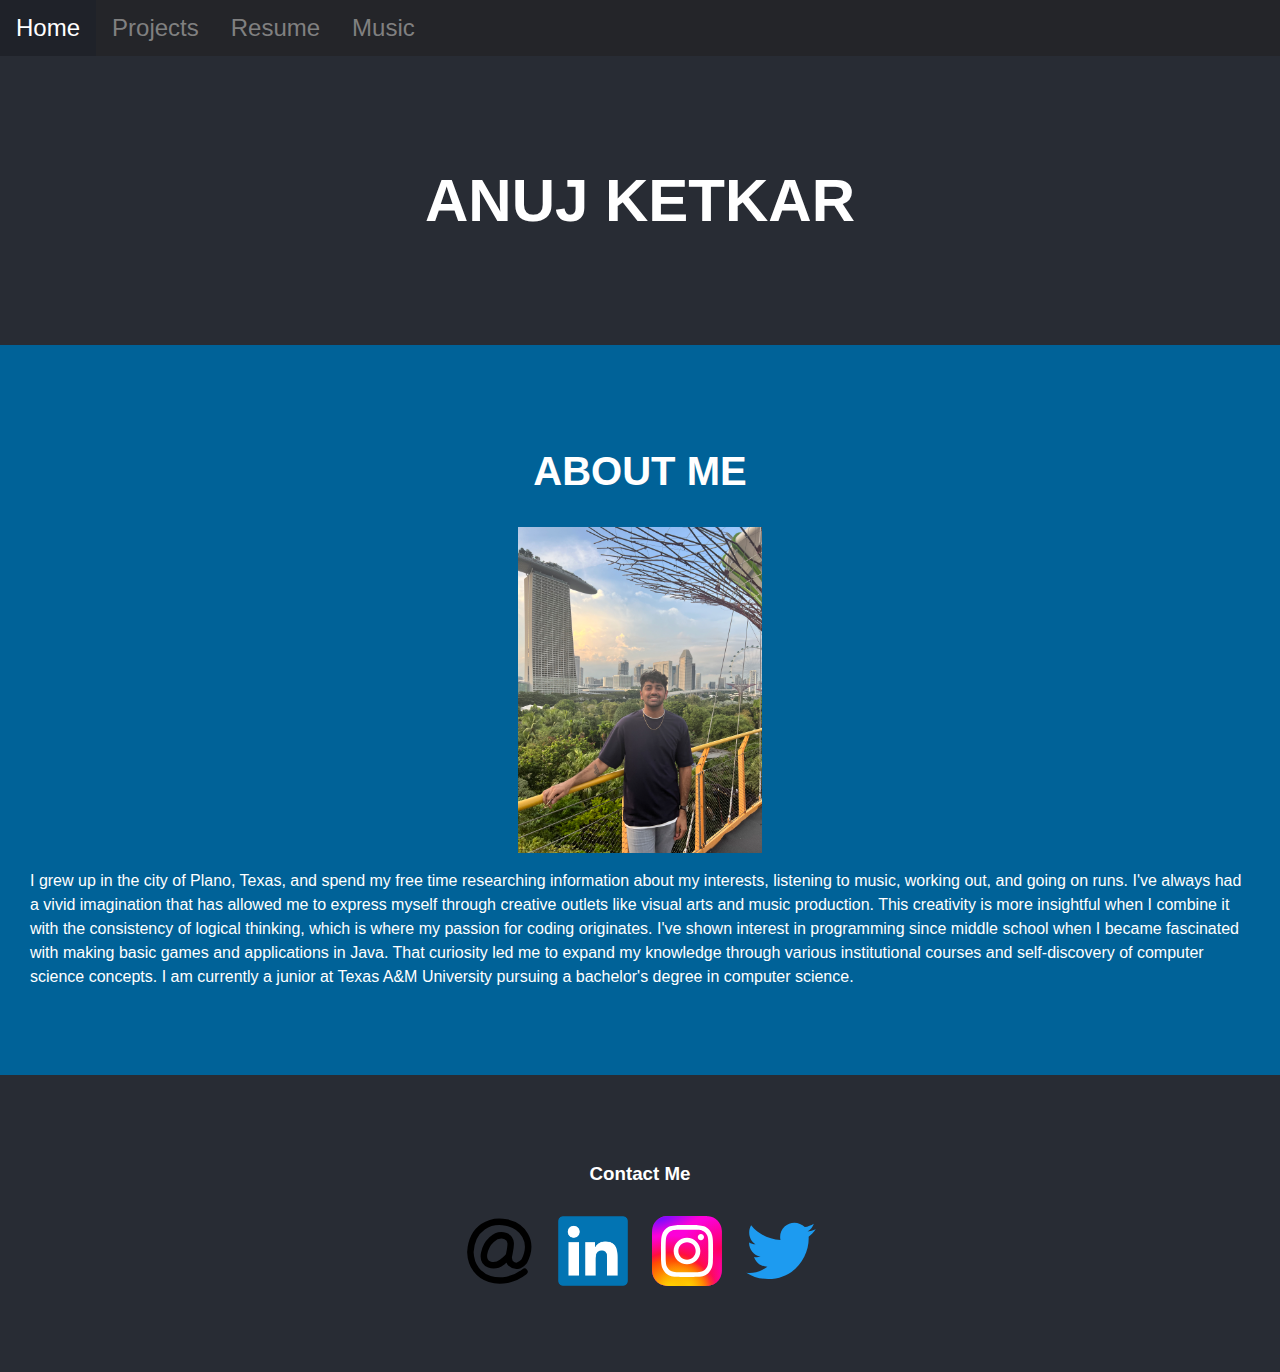
==== index.html @ ead92568 "Recommit" ====
<!DOCTYPE html>
<html lang="en">

<head>
    <meta charset="UTF-8">
    <meta http-equiv="X-UA-Compatible" content="IE=edge">
    <meta name="viewport" content="width=device-width, initial-scale=1.0">
    <link rel="stylesheet" href="blue.css" id="css_style">
    <link rel="stylesheet" href="https://cdnjs.cloudflare.com/ajax/libs/font-awesome/4.7.0/css/font-awesome.min.css">
    <?xml version="1.0" encoding="UTF-8"?>
    <title>Anuj Ketkar</title>
</head>

<div class="navi" id="myNavi">
    <a href="javascript:void(0);" class="icon" onclick="menu()">
        <i class="fa fa-bars"></i>
    </a>
    <a class="active">Home</a>
    <a href="projects.html">Projects</a>
    <a href="resume.html">Resume</a>
    <a href="music.html">Music</a>
</div>

<body onload="setSlider()">
    <script src='functions.js'></script>
    <section>
        <h1> ANUJ KETKAR </h1>
        <!-- <label class="switch">
            <input type="checkbox" id="check" onclick='change()''>
            <span class="slider"></span>
            <p class="label"> <br>Site Theme </p>
        </label> -->
    </section>

    <section class="first">
        <h2> ABOUT ME </h2>
        <img src="images/profile.jpeg" alt="potrait" style="float:right;width:244.5px;height:auto;">
        <p class="spaced">
                I grew up in the city of Plano, Texas, and spend my free time researching information about my interests, listening to music, working out, and going on runs. 
                I've always had a vivid imagination that has allowed me to express myself through creative outlets like visual arts and music production. 
                This creativity is more insightful when I combine it with the consistency of logical thinking, which is where my passion for coding originates. I've shown interest in programming since middle school
                when I became fascinated with making basic games and applications in Java. That curiosity led me to expand my knowledge through various institutional courses and self-discovery of computer science concepts.
                I am currently a junior at Texas A&M University pursuing a bachelor's degree in computer science.
    </section>

    <section>
        <h3> Contact Me </h3>
        <div class="row">
            <div class="col">
                <a href="mailto:anujketkar1118@gmail.com">
                    <img alt="Mail" src="images/@.svg" width=70" height="70">
                </a>
            </div>

            <div class="col">
                <a href="https://www.linkedin.com/in/anujketkar/">
                    <img alt="linkedin"
                        src="images/linkedin.png"
                        width=70 height=70>
                </a>
            </div>

            <div class="col">
                <a href="https://www.instagram.com/anujketkar/">
                    <img alt="Instagram" src="images/instagram.svg" width=70" height="70">
                </a>
            </div>

            <div class="col">
                <a href="https://twitter.com/anujketkar">
                    <img alt="Twitter" src="images/twitter.svg" width=70" height="70">
                </a>
            </div>

            
        </div>
    </section>

</body>

</html>
---- blue.css ----
body {
    margin: 0;
    padding: 0;
    font-family: "Helvetica", "Arial", sans-serif;
    color: white;
    background: #282c34;
}

h1 {
    font-weight: 900;
    color: white;
    font-size: 60px;
    text-align: center;
}

h2 {
    font-weight: 700;
    color: white;
    font-size: 40px;
    text-align: center;
}

p.spaced {
    line-height: 1.5;
}

p.small {
    font-size: 14px;
}

p.label {
    font-size: 13px;
}

section {
    position: relative;
    display: flex;
    flex-direction: column;
    align-items: center;
    padding: 70px 30px;
}

.resume{
    padding: 20px;
    background: #002147;
}

.active {
    background-color: #191b20;
}

.navi {
    font-weight: 300;
    background-color: hwb(220 14% 84%);
    overflow: hidden;
}

.navi a {
    float: left;
    text-align: center;
    padding: 14px 16px;
    text-decoration: none;
    font-size: 24px;
    color: grey;
    display: block;
}

.navi a.active {
    background-color: #1f2229;
    color: white;
}

.navi .icon {
    display: none;
}

.navi a:hover {
    color: white;
}

@media screen and (max-width: 600px) {
    .navi a:not(:first-child) {display: none;}
    .navi a.icon {
      float: left;
      display: block;
    }
}

@media screen and (max-width: 600px) {
    .navi.responsive {position: relative;}
    .navi.responsive a.icon {
      position: absolute;
      top: 0;
    }
    .navi.responsive a {
      background-color: hwb(220 10% 88%);
      float: none;
      display: block;
      text-align: center;
    }
}

.first {
    background: #006298;
}

.second {
    background: #002147;
}

.row {
    display: flex;
}

.col {
    padding: 0.75rem;
}

.deck {
    display: flex;
    padding: 2rem;
    overflow-x: scroll;
    align-items: center;
}

.deck::-webkit-scrollbar {
    width: 10px;
    height: 10px;
}
.deck::-webkit-scrollbar-thumb {
    background: #201c29;
    border-radius: 10px;
    box-shadow: inset 2px 2px 2px hsla(0,0%,100%,.25), inset -2px -2px 2px rgba(0,0,0,.25);
}

.deck::-webkit-scrollbar-track {
    background: linear-gradient(90deg,#201c29,#201c29 1px,#17141d 0,#17141d);
}

.card {
    position: relative;
    display: flex;
    flex-direction: column;

    background: #221C35;
    border-radius: 3rem;
    height: 425px;
    width: 400px;
    min-width: 350px;
    padding: 1.5rem;

    box-shadow: -1rem 0 1rem black;
    transition: 0.7s;
}

.card:hover {
    transform: translateY(-1rem);
}

.card:hover~.card {
    transform: translateX(130px);
}

.card:not(:first-child) {
    margin-left: -130px;
}


@media (max-width: 600px) {
    .deck {
        flex-direction: column;
        padding: 2rem;
    }
    .card {
        height: 450px;
        width: 325px;
        padding: 1rem;
    }
    .card:hover {
        transform: translateY(-1.5rem);
    }
    .card:hover~.card {
        transform: translateX(0px);
    }
    .card:not(:first-child) {
        margin-left: 0;
    }
  }

.switch {
    position: absolute;

    top: 1rem;
    right: 3rem;

    display: inline-block;
    width: 4.5rem;
    height: 2.5rem;
}

.switch input {
    opacity: 0;
}

.slider {
    position: absolute;

    top: 0;
    left: 0;
    right: 0;
    bottom: 0;

    cursor: pointer;
    background-color: grey;
    transition: 0.5s;
    border-radius: 2.5rem;
}

.slider:before {
    position: absolute;

    height: 2rem;
    width: 2rem;
    left: 0.25rem;
    bottom: 0.25rem;

    content: "";
    background-color: white;
    transition: .2s;
    border-radius: 50%;
}

input:checked+.slider {
    background-color: violet;
}

input:checked+.slider:before {
    transform: translateX(2rem);
}
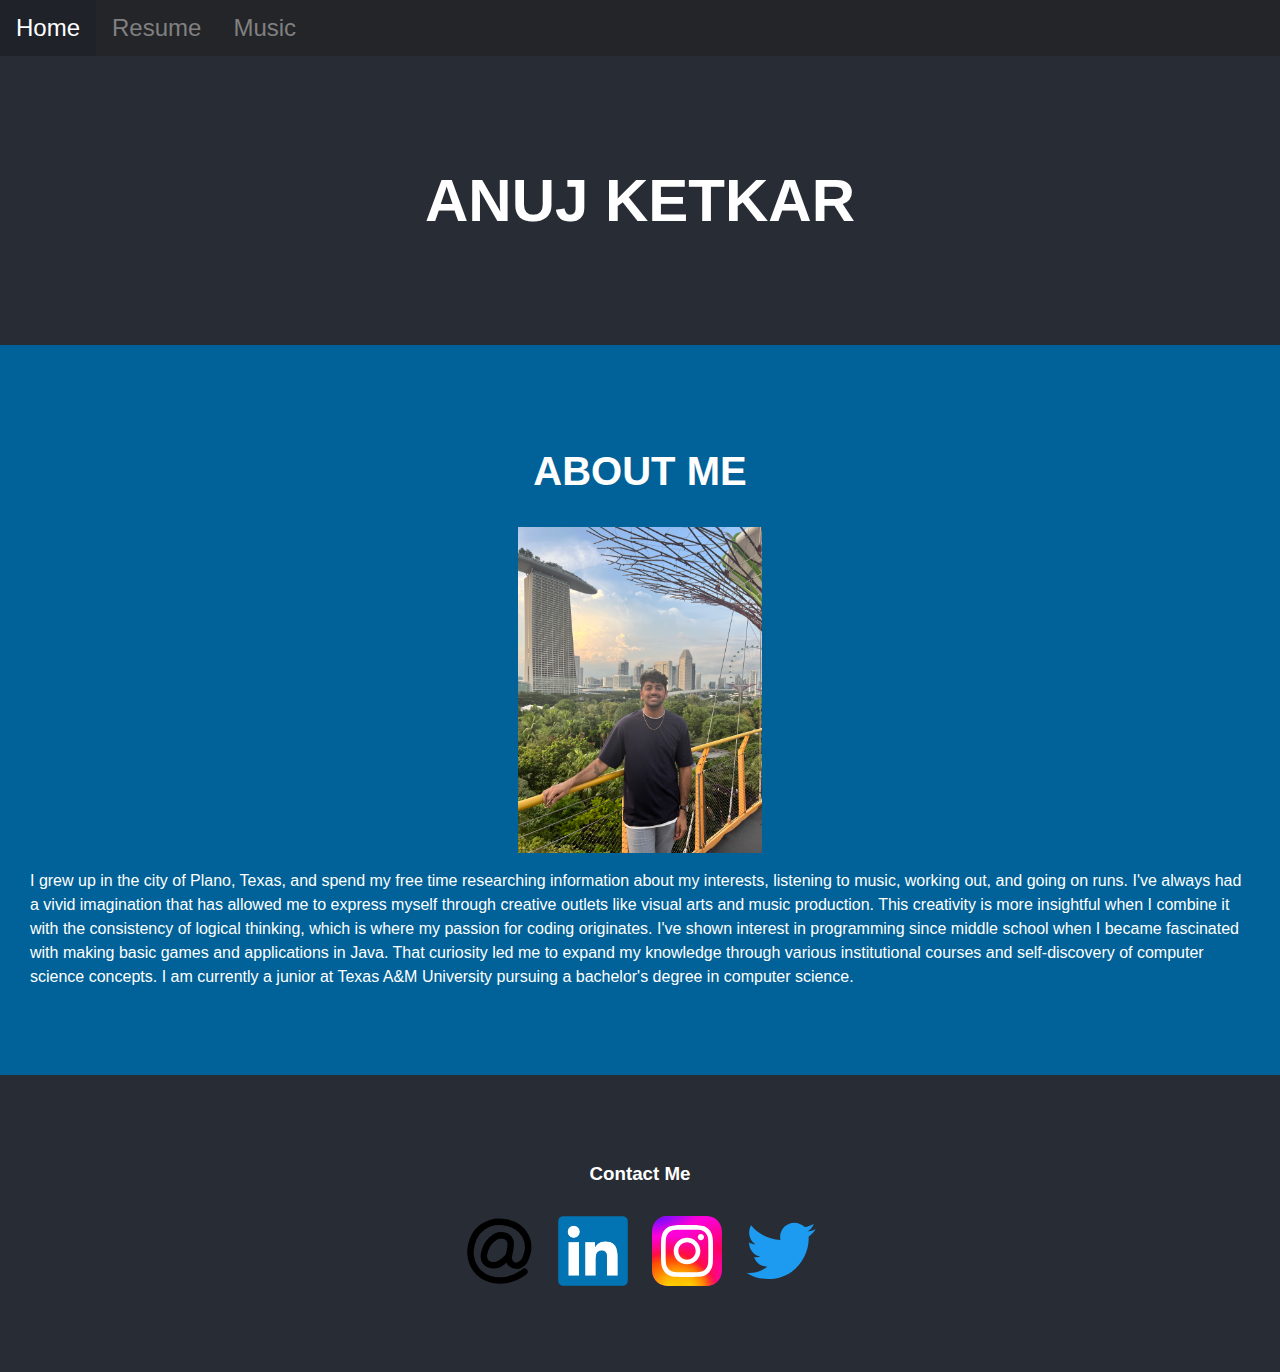
==== commit 353f0545: "Removed projects" ====
--- a/index.html
+++ b/index.html
@@ -16,7 +16,7 @@
         <i class="fa fa-bars"></i>
     </a>
     <a class="active">Home</a>
-    <a href="projects.html">Projects</a>
+    <!-- <a href="projects.html">Projects</a> -->
     <a href="resume.html">Resume</a>
     <a href="music.html">Music</a>
 </div>
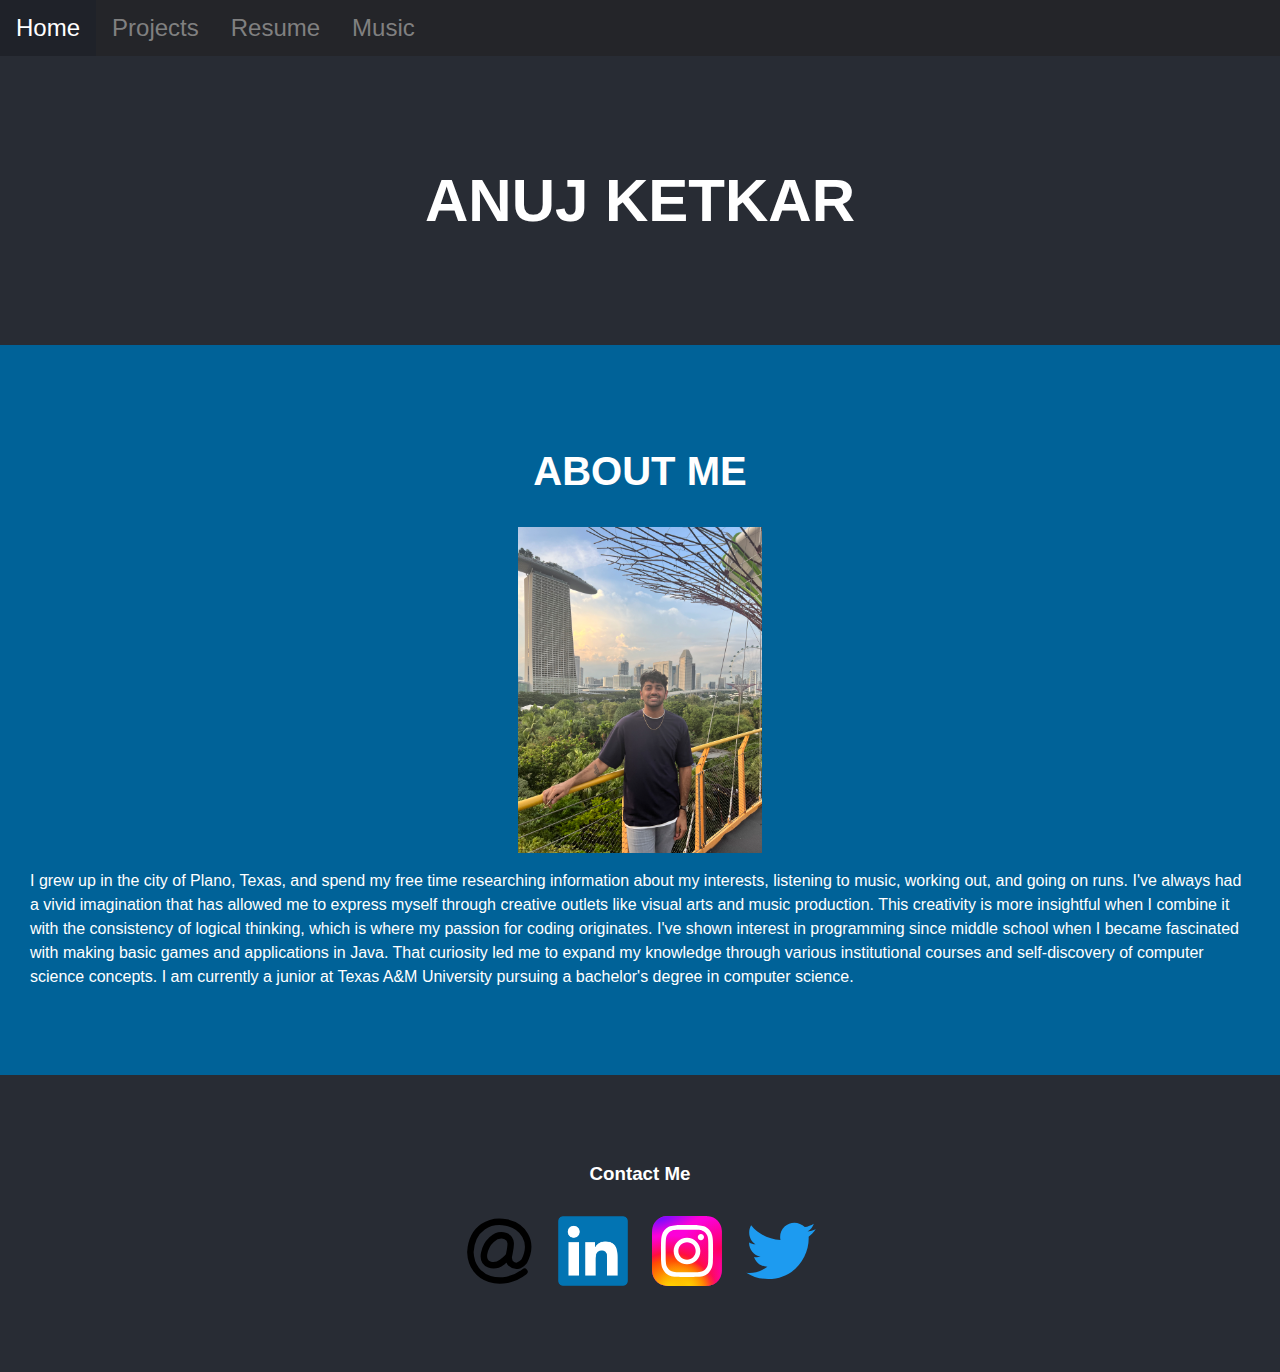
==== commit 5f5edc3c: "Added projects" ====
--- a/index.html
+++ b/index.html
@@ -16,7 +16,7 @@
         <i class="fa fa-bars"></i>
     </a>
     <a class="active">Home</a>
-    <!-- <a href="projects.html">Projects</a> -->
+    <a href="projects.html">Projects</a>
     <a href="resume.html">Resume</a>
     <a href="music.html">Music</a>
 </div>
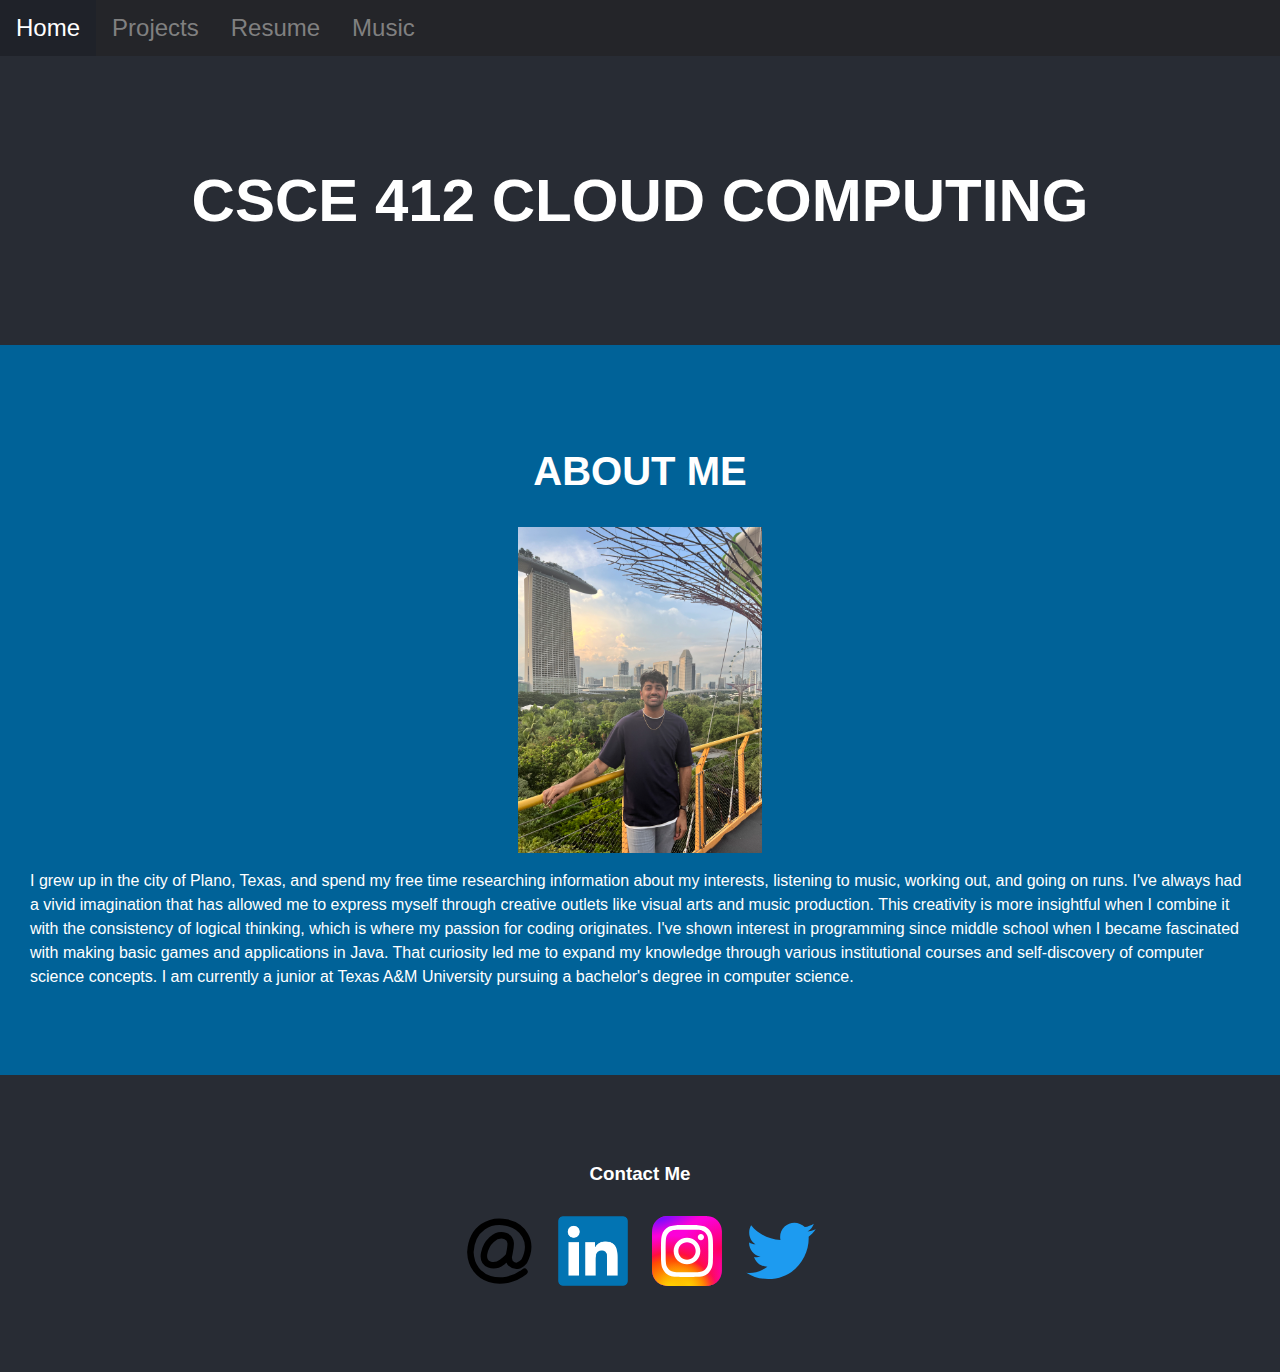
==== commit 3a007fc3: "Cloud Computing" ====
--- a/index.html
+++ b/index.html
@@ -24,12 +24,7 @@
 <body onload="setSlider()">
     <script src='functions.js'></script>
     <section>
-        <h1> ANUJ KETKAR </h1>
-        <!-- <label class="switch">
-            <input type="checkbox" id="check" onclick='change()''>
-            <span class="slider"></span>
-            <p class="label"> <br>Site Theme </p>
-        </label> -->
+        <h1> CSCE 412 CLOUD COMPUTING </h1>
     </section>
 
     <section class="first">
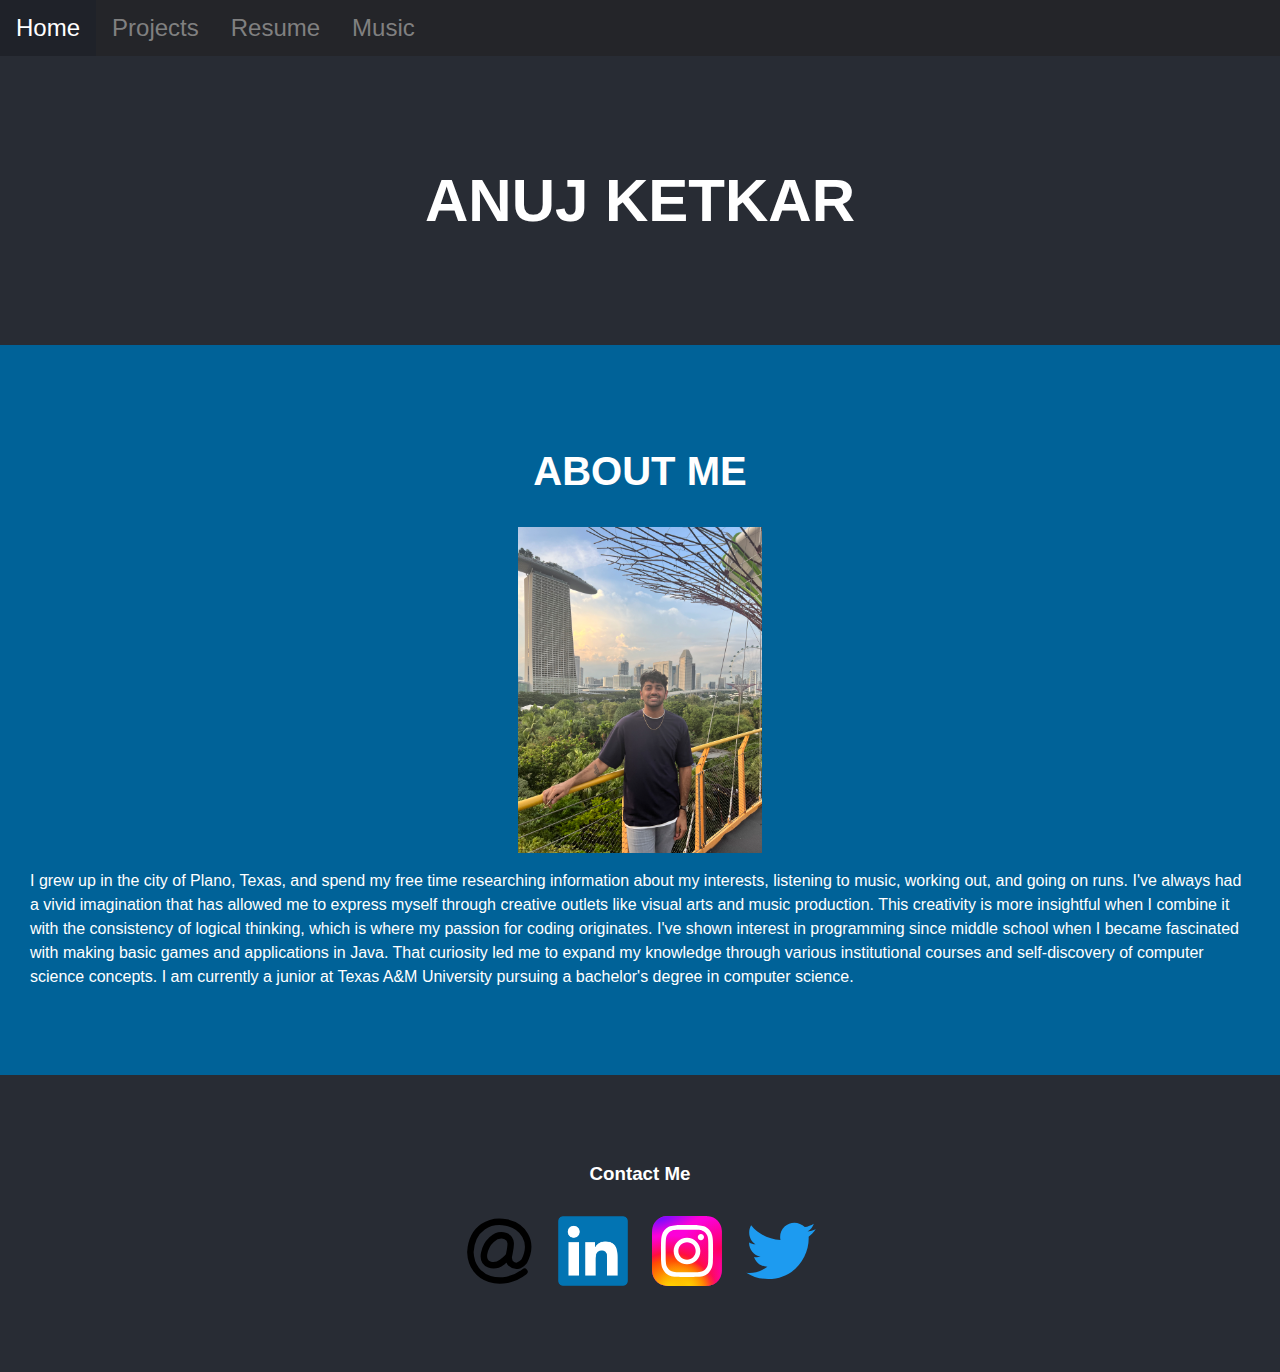
==== commit 1c9b7be3: "Revert" ====
--- a/index.html
+++ b/index.html
@@ -24,7 +24,7 @@
 <body onload="setSlider()">
     <script src='functions.js'></script>
     <section>
-        <h1> CSCE 412 CLOUD COMPUTING </h1>
+        <h1> ANUJ KETKAR </h1>
     </section>
 
     <section class="first">
